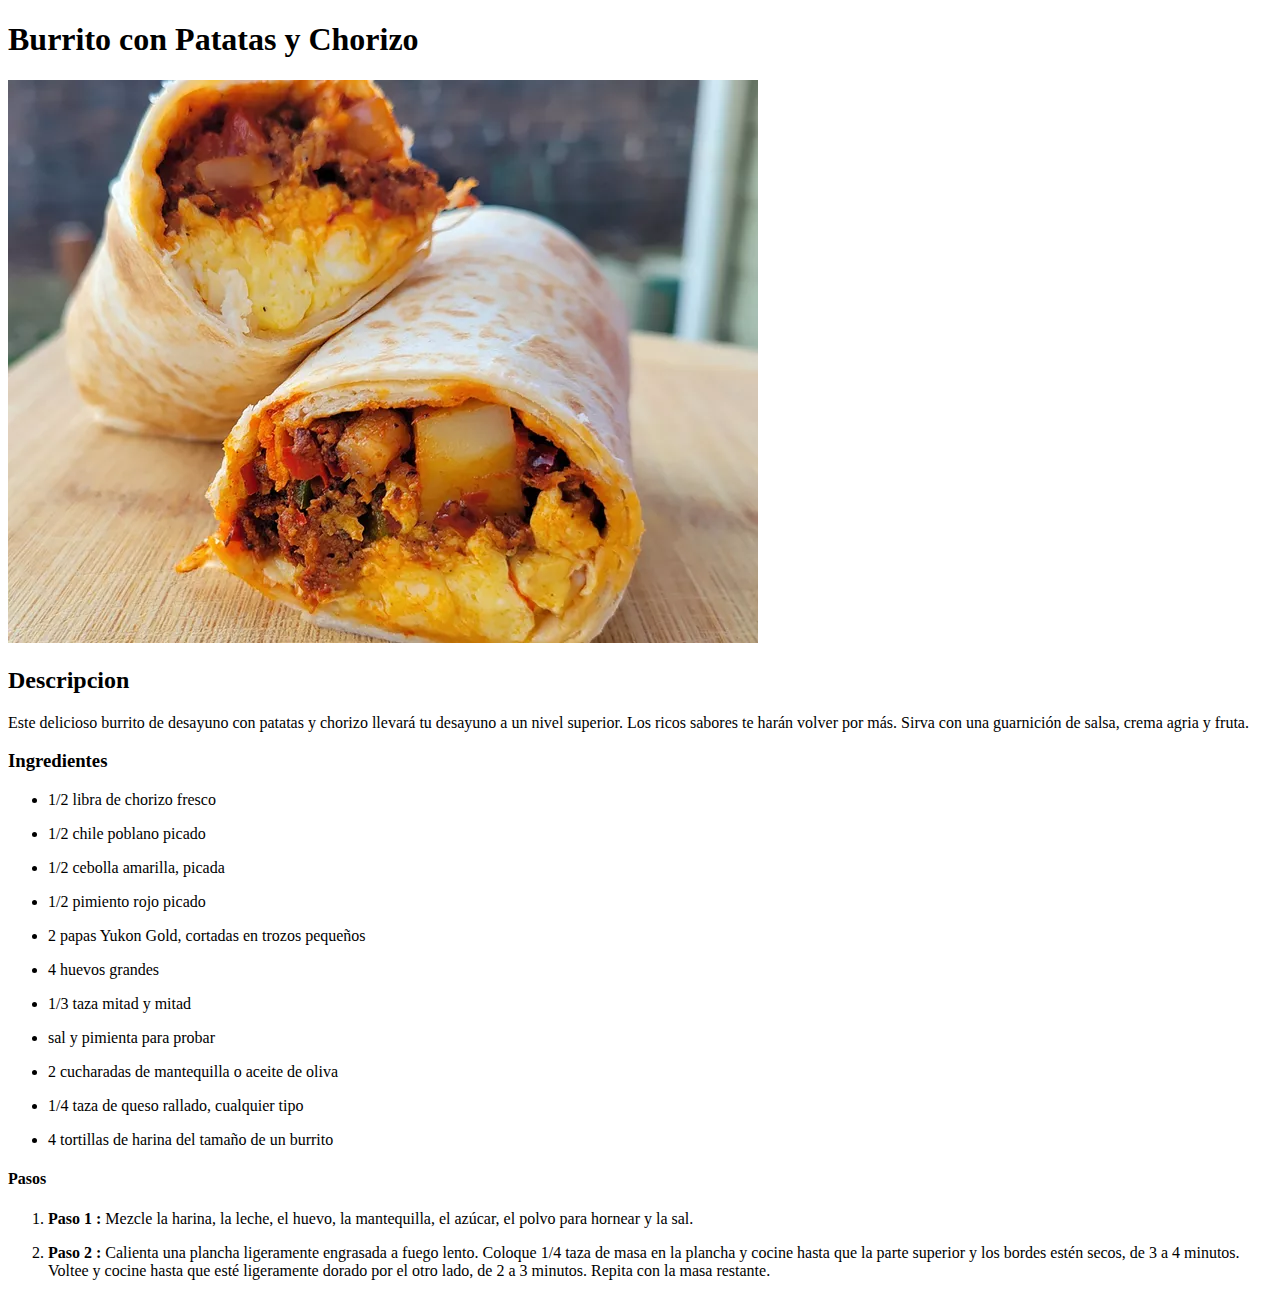
==== recipes/burritoConPatatasChorizo.html @ d576f02f "Agregamos recetas" ====
<!DOCTYPE html>
<html lang="es">
  <head>
    <meta charset="UTF-8" />
    <title>Burrito con Patatas y Chorizo</title>
  </head>
  <body>
    <h1>Burrito con Patatas y Chorizo</h1>
    <img src="../img/burritoPatatasChorizo.webp" alt="Imagen de panqueques" />
    <h2>Descripcion</h2>
    <p>
      Este delicioso burrito de desayuno con patatas y chorizo ​​llevará tu
      desayuno a un nivel superior. Los ricos sabores te harán volver por más.
      Sirva con una guarnición de salsa, crema agria y fruta.
    </p>
    <h3>Ingredientes</h3>
    <ul>
      <li><p>1/2 libra de chorizo ​​fresco</p></li>
      <li><p>1/2 chile poblano picado</p></li>
      <li><p>1/2 cebolla amarilla, picada</p></li>
      <li><p>1/2 pimiento rojo picado</p></li>
      <li><p>2 papas Yukon Gold, cortadas en trozos pequeños</p></li>
      <li><p>4 huevos grandes</p></li>
      <li><p>1/3 taza mitad y mitad</p></li>
      <li><p>sal y pimienta para probar</p></li>
      <li><p>2 cucharadas de mantequilla o aceite de oliva</p></li>
      <li><p>1/4 taza de queso rallado, cualquier tipo</p></li>
      <li><p>4 tortillas de harina del tamaño de un burrito</p></li>
    </ul>
    <h4>Pasos</h4>
    <ol>
      <li>
        <p>
          <strong>Paso 1 : </strong> Mezcle la harina, la leche, el huevo, la
          mantequilla, el azúcar, el polvo para hornear y la sal.
        </p>
      </li>
      <li>
        <p>
          <strong>Paso 2 : </strong> Calienta una plancha ligeramente engrasada
          a fuego lento. Coloque 1/4 taza de masa en la plancha y cocine hasta
          que la parte superior y los bordes estén secos, de 3 a 4 minutos.
          Voltee y cocine hasta que esté ligeramente dorado por el otro lado, de
          2 a 3 minutos. Repita con la masa restante.
        </p>
      </li>
    </ol>
  </body>
</html>
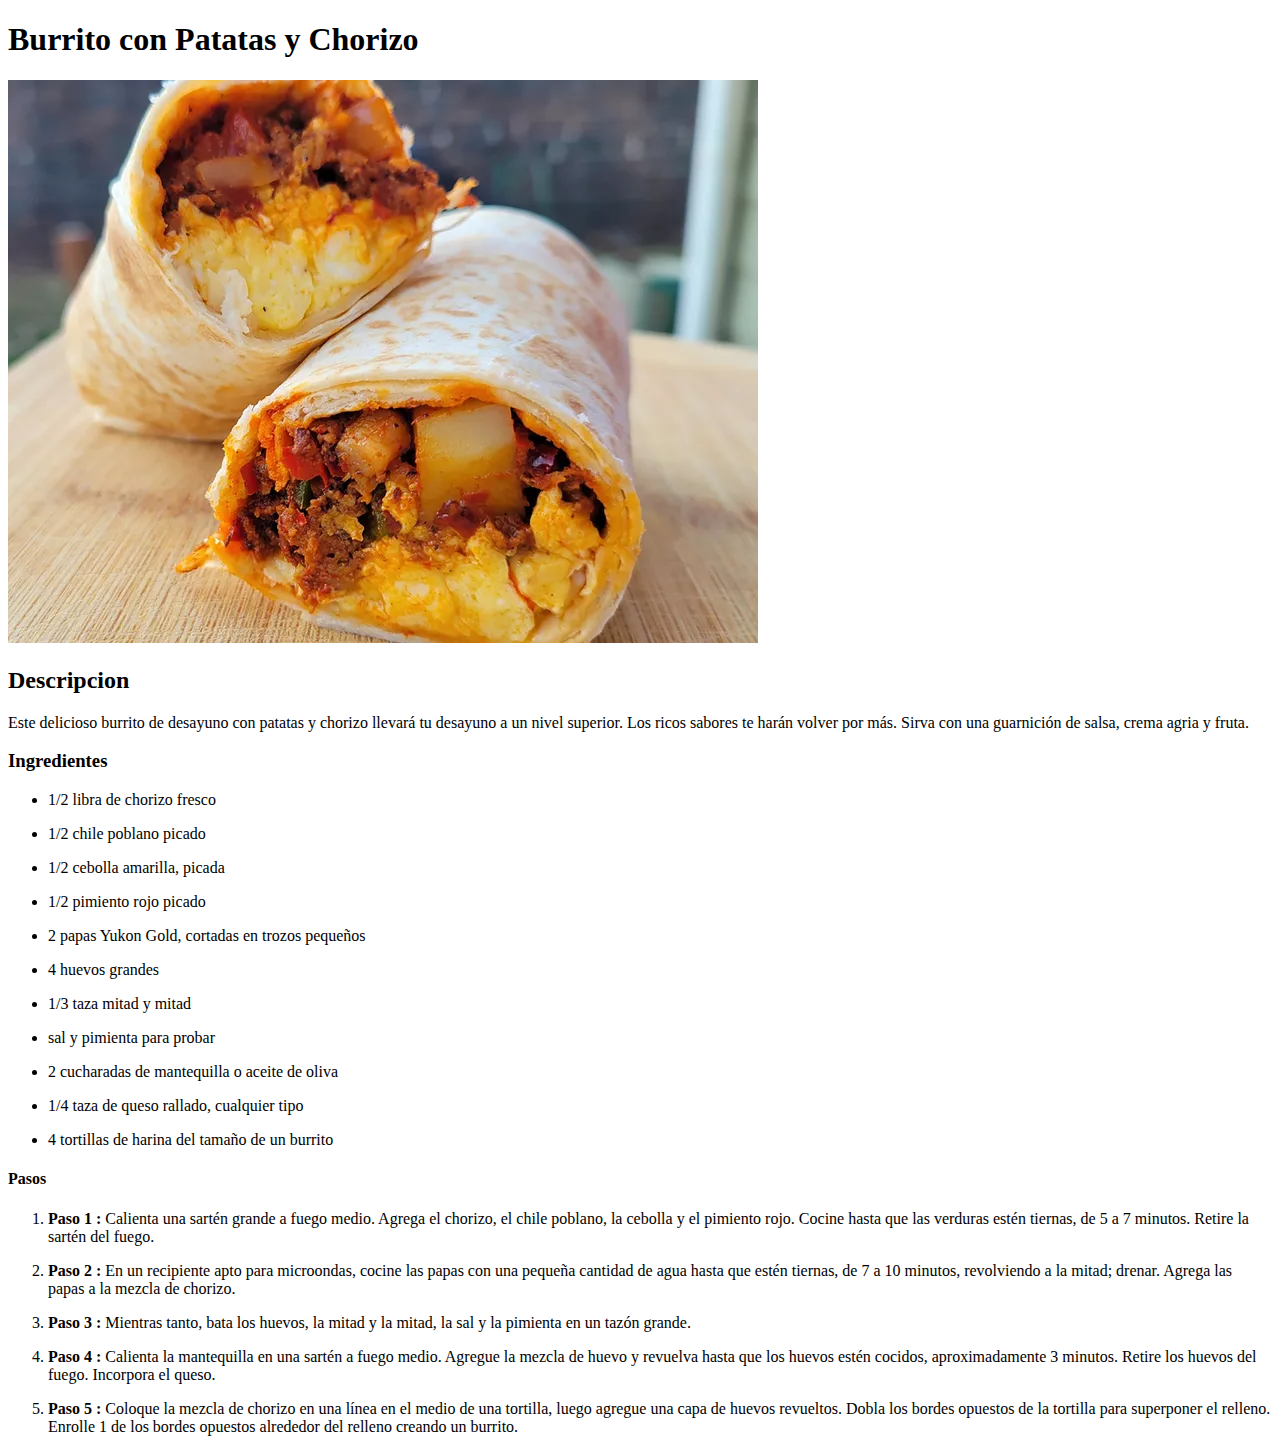
==== commit 99aa4dc1: "Terminamos de agregar pasos en burritoConPatatasChorizo.html" ====
--- a/recipes/burritoConPatatasChorizo.html
+++ b/recipes/burritoConPatatasChorizo.html
@@ -31,17 +31,41 @@
     <ol>
       <li>
         <p>
-          <strong>Paso 1 : </strong> Mezcle la harina, la leche, el huevo, la
-          mantequilla, el azúcar, el polvo para hornear y la sal.
+          <strong>Paso 1 : </strong>Calienta una sartén grande a fuego medio.
+          Agrega el chorizo, el chile poblano, la cebolla y el pimiento rojo.
+          Cocine hasta que las verduras estén tiernas, de 5 a 7 minutos. Retire
+          la sartén del fuego.
         </p>
       </li>
       <li>
         <p>
-          <strong>Paso 2 : </strong> Calienta una plancha ligeramente engrasada
-          a fuego lento. Coloque 1/4 taza de masa en la plancha y cocine hasta
-          que la parte superior y los bordes estén secos, de 3 a 4 minutos.
-          Voltee y cocine hasta que esté ligeramente dorado por el otro lado, de
-          2 a 3 minutos. Repita con la masa restante.
+          <strong>Paso 2 : </strong>En un recipiente apto para microondas,
+          cocine las papas con una pequeña cantidad de agua hasta que estén
+          tiernas, de 7 a 10 minutos, revolviendo a la mitad; drenar. Agrega las
+          papas a la mezcla de chorizo.
+        </p>
+      </li>
+      <li>
+        <p>
+          <strong>Paso 3 : </strong>Mientras tanto, bata los huevos, la mitad y
+          la mitad, la sal y la pimienta en un tazón grande.
+        </p>
+      </li>
+      <li>
+        <p>
+          <strong>Paso 4 : </strong>Calienta la mantequilla en una sartén a
+          fuego medio. Agregue la mezcla de huevo y revuelva hasta que los
+          huevos estén cocidos, aproximadamente 3 minutos. Retire los huevos del
+          fuego. Incorpora el queso.
+        </p>
+      </li>
+      <li>
+        <p>
+          <strong>Paso 5 : </strong>Coloque la mezcla de chorizo ​​en una línea
+          en el medio de una tortilla, luego agregue una capa de huevos
+          revueltos. Dobla los bordes opuestos de la tortilla para superponer el
+          relleno. Enrolle 1 de los bordes opuestos alrededor del relleno
+          creando un burrito.
         </p>
       </li>
     </ol>
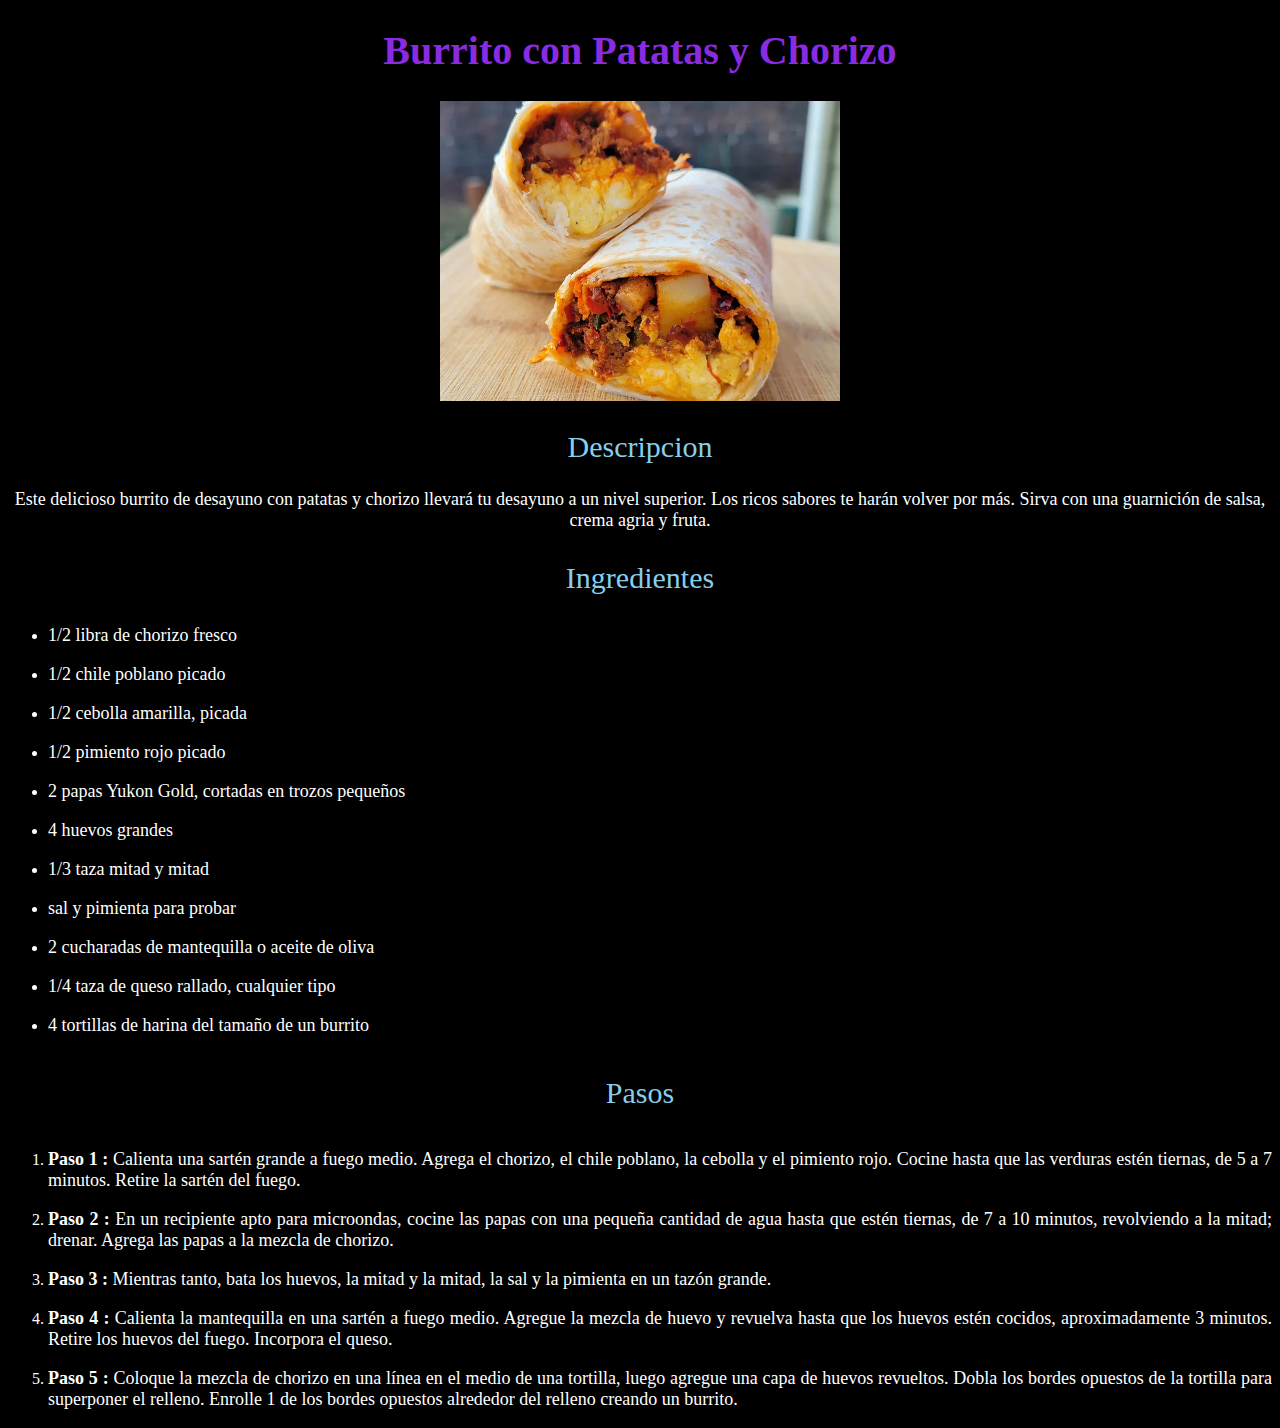
==== commit d8ffc628: "Esterelizamos las recetas" ====
--- a/recipes/burritoConPatatasChorizo.html
+++ b/recipes/burritoConPatatasChorizo.html
@@ -3,17 +3,18 @@
   <head>
     <meta charset="UTF-8" />
     <title>Burrito con Patatas y Chorizo</title>
+    <link rel="stylesheet" href="../css/stylesRecetas.css">
   </head>
   <body>
-    <h1>Burrito con Patatas y Chorizo</h1>
-    <img src="../img/burritoPatatasChorizo.webp" alt="Imagen de panqueques" />
-    <h2>Descripcion</h2>
+    <h1 id="title">Burrito con Patatas y Chorizo</h1>
+    <center><img src="../img/burritoPatatasChorizo.webp" alt="Imagen de panqueques" /></center>
+    <h2 class="subTitle">Descripcion</h2>
     <p>
       Este delicioso burrito de desayuno con patatas y chorizo ​​llevará tu
       desayuno a un nivel superior. Los ricos sabores te harán volver por más.
       Sirva con una guarnición de salsa, crema agria y fruta.
     </p>
-    <h3>Ingredientes</h3>
+    <h3 class="subTitle">Ingredientes</h3>
     <ul>
       <li><p>1/2 libra de chorizo ​​fresco</p></li>
       <li><p>1/2 chile poblano picado</p></li>
@@ -27,7 +28,7 @@
       <li><p>1/4 taza de queso rallado, cualquier tipo</p></li>
       <li><p>4 tortillas de harina del tamaño de un burrito</p></li>
     </ul>
-    <h4>Pasos</h4>
+    <h4 class="subTitle">Pasos</h4>
     <ol>
       <li>
         <p>
--- a/css/stylesRecetas.css
+++ b/css/stylesRecetas.css
@@ -0,0 +1,30 @@
+body {
+    background-color: #000000;
+    color: #ffffff;
+}
+
+#title {
+    font-size: 40px;
+    text-align: center;
+    color: blueviolet;
+}
+
+img {
+    width: 400px;;
+}
+
+.subTitle{
+    font-size: 30px;
+    text-align: center;
+    font-weight: 500;
+    color: skyblue;
+}
+
+p {
+    font-size: 18px;
+    text-align: center;
+}
+
+li>p {
+    text-align: justify;
+}